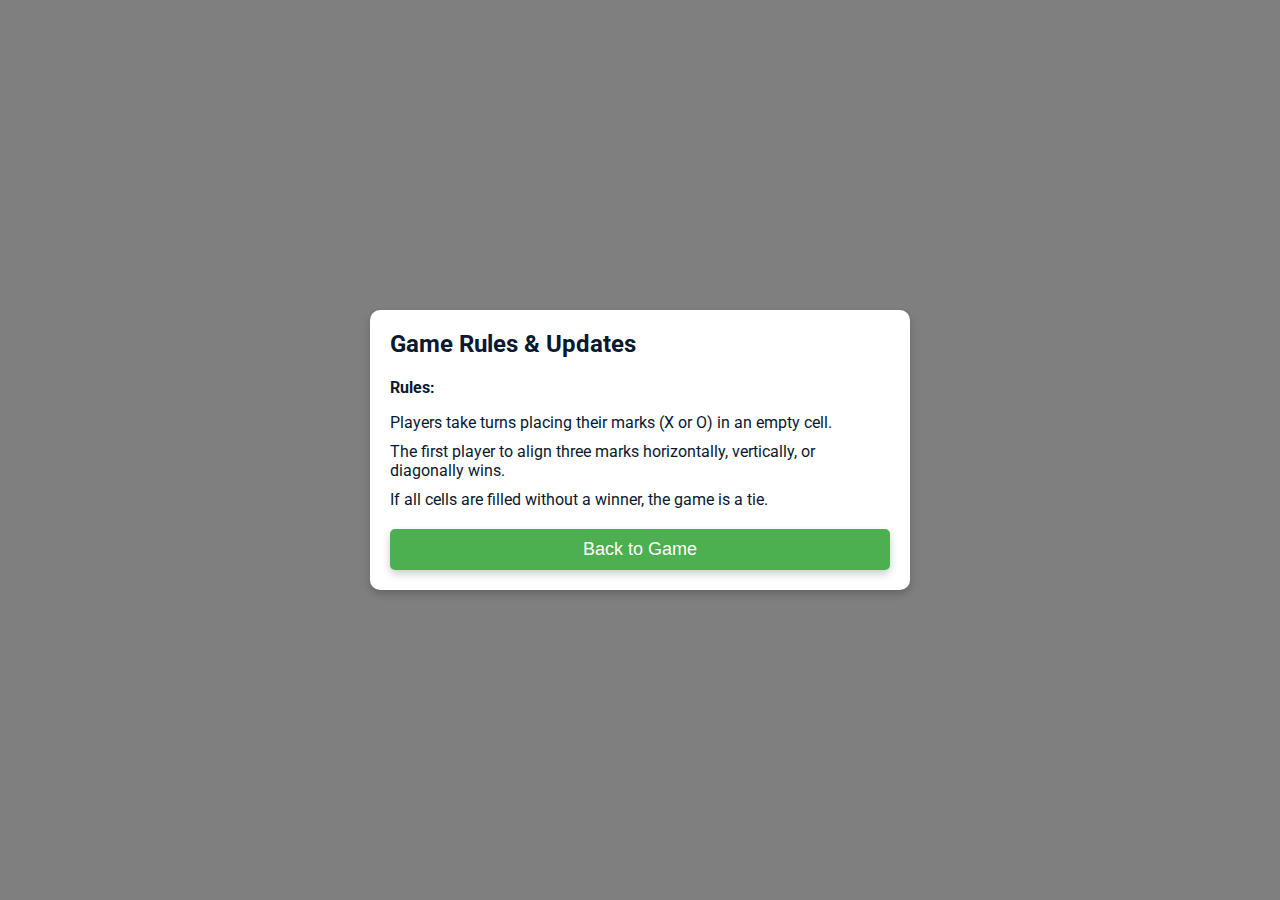
==== details.html @ 89b274a2 "Initial commit" ====
<!DOCTYPE html>
<html lang="en">
  <head>
    <meta charset="UTF-8" />
    <meta name="viewport" content="width=device-width, initial-scale=1.0" />
    <link rel="stylesheet" href="./css/details.css" />
    <title>Game Details</title>
    <link
      href="https://fonts.googleapis.com/css2?family=Roboto:wght@400;500;700&display=swap"
      rel="stylesheet"
    />
  </head>
  <body>
    <div class="modal">
      <h2>Game Rules & Updates</h2>
      <p><strong>Rules:</strong></p>
      <ul>
        <li>
          Players take turns placing their marks (X or O) in an empty cell.
        </li>
        <li>
          The first player to align three marks horizontally, vertically, or
          diagonally wins.
        </li>
        <li>If all cells are filled without a winner, the game is a tie.</li>
      </ul>
      <button class="back-button" onclick="window.location.href='index.html'">
        Back to Game
      </button>
    </div>
  </body>
</html>
---- css/details.css ----
body {
  font-family: "Roboto", "Gill Sans", "Gill Sans MT", Calibri, "Trebuchet MS",
    sans-serif;
  display: flex;
  align-items: center;
  justify-content: center;
  height: 100vh;
  margin: 0;
  background: rgba(0, 0, 0, 0.5);
  color: #0a192f;
  overflow: hidden;
}

.modal {
  background: #fff;
  border-radius: 10px;
  padding: 20px;
  max-width: 500px;
  width: 90%;
  box-shadow: 0 4px 8px rgba(0, 0, 0, 0.2);
  text-align: left;
}

h2 {
  margin-top: 0;
}

ul {
  list-style-type: none;
  padding: 0;
}

li {
  margin-bottom: 10px;
}

.back-button {
  display: block;
  width: 100%;
  margin-top: 20px;
  padding: 10px 20px;
  font-size: 18px;
  border: none;
  border-radius: 5px;
  cursor: pointer;
  background: #4caf50;
  color: #fff;
  box-shadow: 0 4px 8px rgba(0, 0, 0, 0.2);
  transition: 0.3s, transform 0.3s;
  text-align: center;
}

.back-button:hover {
  background: #45a049;
}

.back-button:active {
  transform: scale(0.9);
}
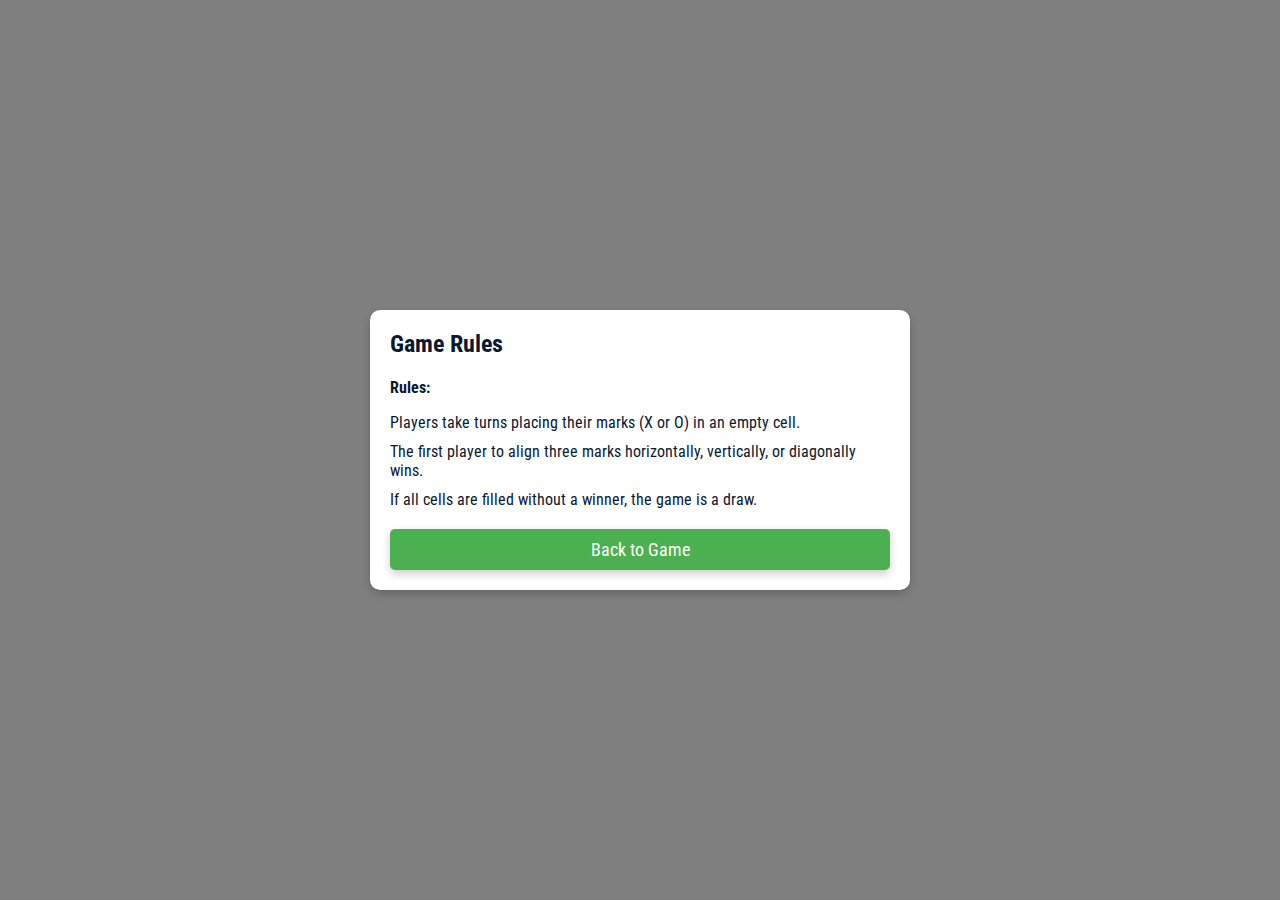
==== commit 2982e7fe: "Update the UI of index.html, styles.css, details.html, details.css and script.js" ====
--- a/details.html
+++ b/details.html
@@ -5,14 +5,16 @@
     <meta name="viewport" content="width=device-width, initial-scale=1.0" />
     <link rel="stylesheet" href="./css/details.css" />
     <title>Game Details</title>
+    <link rel="preconnect" href="https://fonts.googleapis.com" />
+    <link rel="preconnect" href="https://fonts.gstatic.com" crossorigin />
     <link
-      href="https://fonts.googleapis.com/css2?family=Roboto:wght@400;500;700&display=swap"
+      href="https://fonts.googleapis.com/css2?family=Roboto+Condensed:ital,wght@0,100..900;1,100..900&display=swap"
       rel="stylesheet"
     />
   </head>
   <body>
     <div class="modal">
-      <h2>Game Rules & Updates</h2>
+      <h2>Game Rules</h2>
       <p><strong>Rules:</strong></p>
       <ul>
         <li>
@@ -22,7 +24,7 @@
           The first player to align three marks horizontally, vertically, or
           diagonally wins.
         </li>
-        <li>If all cells are filled without a winner, the game is a tie.</li>
+        <li>If all cells are filled without a winner, the game is a draw.</li>
       </ul>
       <button class="back-button" onclick="window.location.href='index.html'">
         Back to Game
--- a/css/details.css
+++ b/css/details.css
@@ -1,6 +1,5 @@
 body {
-  font-family: "Roboto", "Gill Sans", "Gill Sans MT", Calibri, "Trebuchet MS",
-    sans-serif;
+  font-family: "Roboto Condensed", sans-serif;
   display: flex;
   align-items: center;
   justify-content: center;
@@ -15,6 +14,7 @@
   background: #fff;
   border-radius: 10px;
   padding: 20px;
+  margin: 20px;
   max-width: 500px;
   width: 90%;
   box-shadow: 0 4px 8px rgba(0, 0, 0, 0.2);
@@ -36,6 +36,7 @@
 
 .back-button {
   display: block;
+  font-family: "Roboto Condensed", sans-serif;
   width: 100%;
   margin-top: 20px;
   padding: 10px 20px;
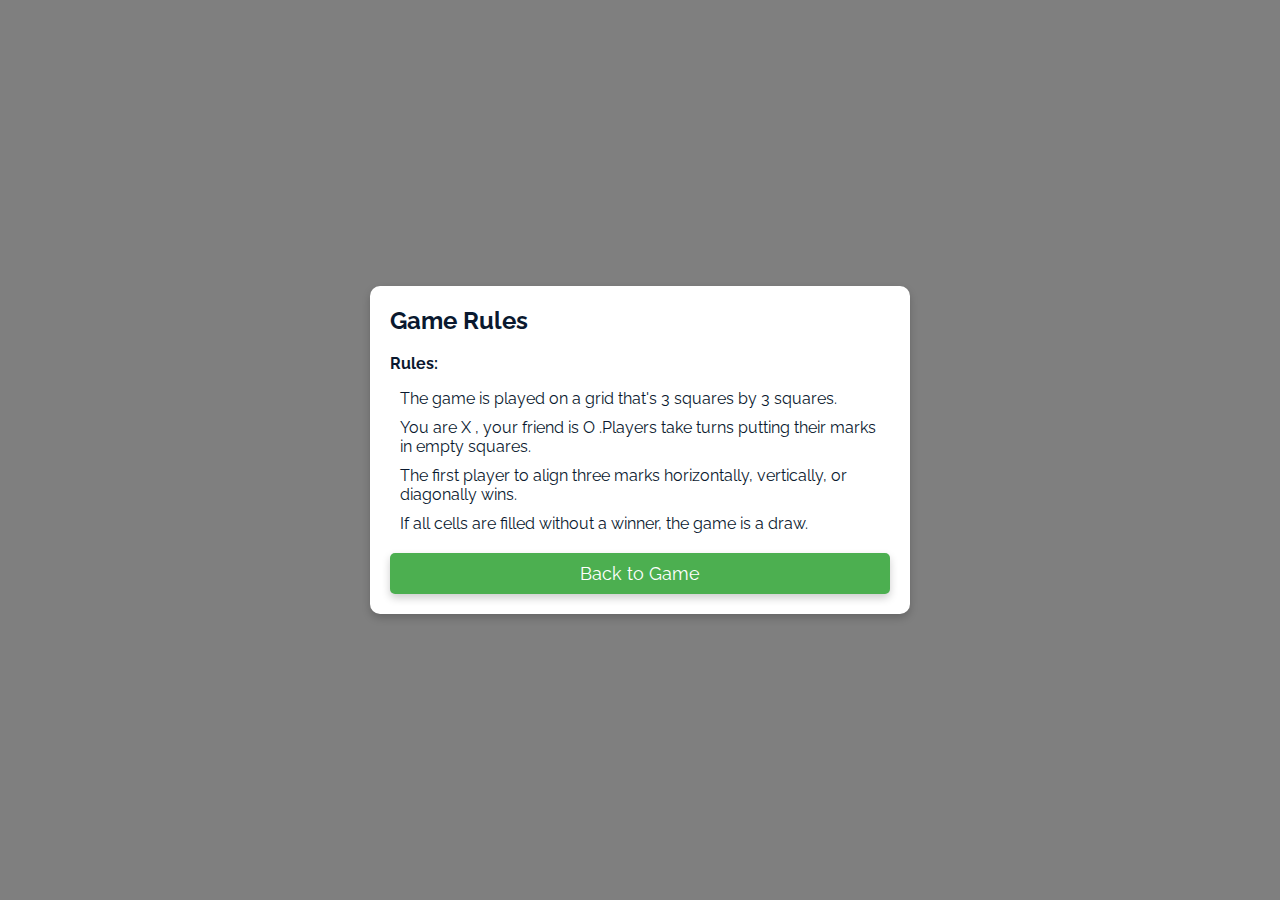
==== commit 7e0e7ebd: "Add media query and Update some UI" ====
--- a/details.html
+++ b/details.html
@@ -5,10 +5,8 @@
     <meta name="viewport" content="width=device-width, initial-scale=1.0" />
     <link rel="stylesheet" href="./css/details.css" />
     <title>Game Details</title>
-    <link rel="preconnect" href="https://fonts.googleapis.com" />
-    <link rel="preconnect" href="https://fonts.gstatic.com" crossorigin />
     <link
-      href="https://fonts.googleapis.com/css2?family=Roboto+Condensed:ital,wght@0,100..900;1,100..900&display=swap"
+      href="https://fonts.googleapis.com/css2?family=Raleway:ital,wght@0,100..900;1,100..900&family=Roboto+Condensed:ital,wght@0,100..900;1,100..900&display=swap"
       rel="stylesheet"
     />
   </head>
@@ -17,8 +15,10 @@
       <h2>Game Rules</h2>
       <p><strong>Rules:</strong></p>
       <ul>
+        <li>The game is played on a grid that's 3 squares by 3 squares.</li>
         <li>
-          Players take turns placing their marks (X or O) in an empty cell.
+          You are X , your friend is O .Players take turns putting their marks
+          in empty squares.
         </li>
         <li>
           The first player to align three marks horizontally, vertically, or
--- a/css/details.css
+++ b/css/details.css
@@ -1,5 +1,5 @@
 body {
-  font-family: "Roboto Condensed", sans-serif;
+  font-family: "Raleway", sans-serif;
   display: flex;
   align-items: center;
   justify-content: center;
@@ -31,12 +31,13 @@
 }
 
 li {
+  margin-left: 10px;
   margin-bottom: 10px;
 }
 
 .back-button {
   display: block;
-  font-family: "Roboto Condensed", sans-serif;
+  font-family: "Raleway", sans-serif;
   width: 100%;
   margin-top: 20px;
   padding: 10px 20px;
